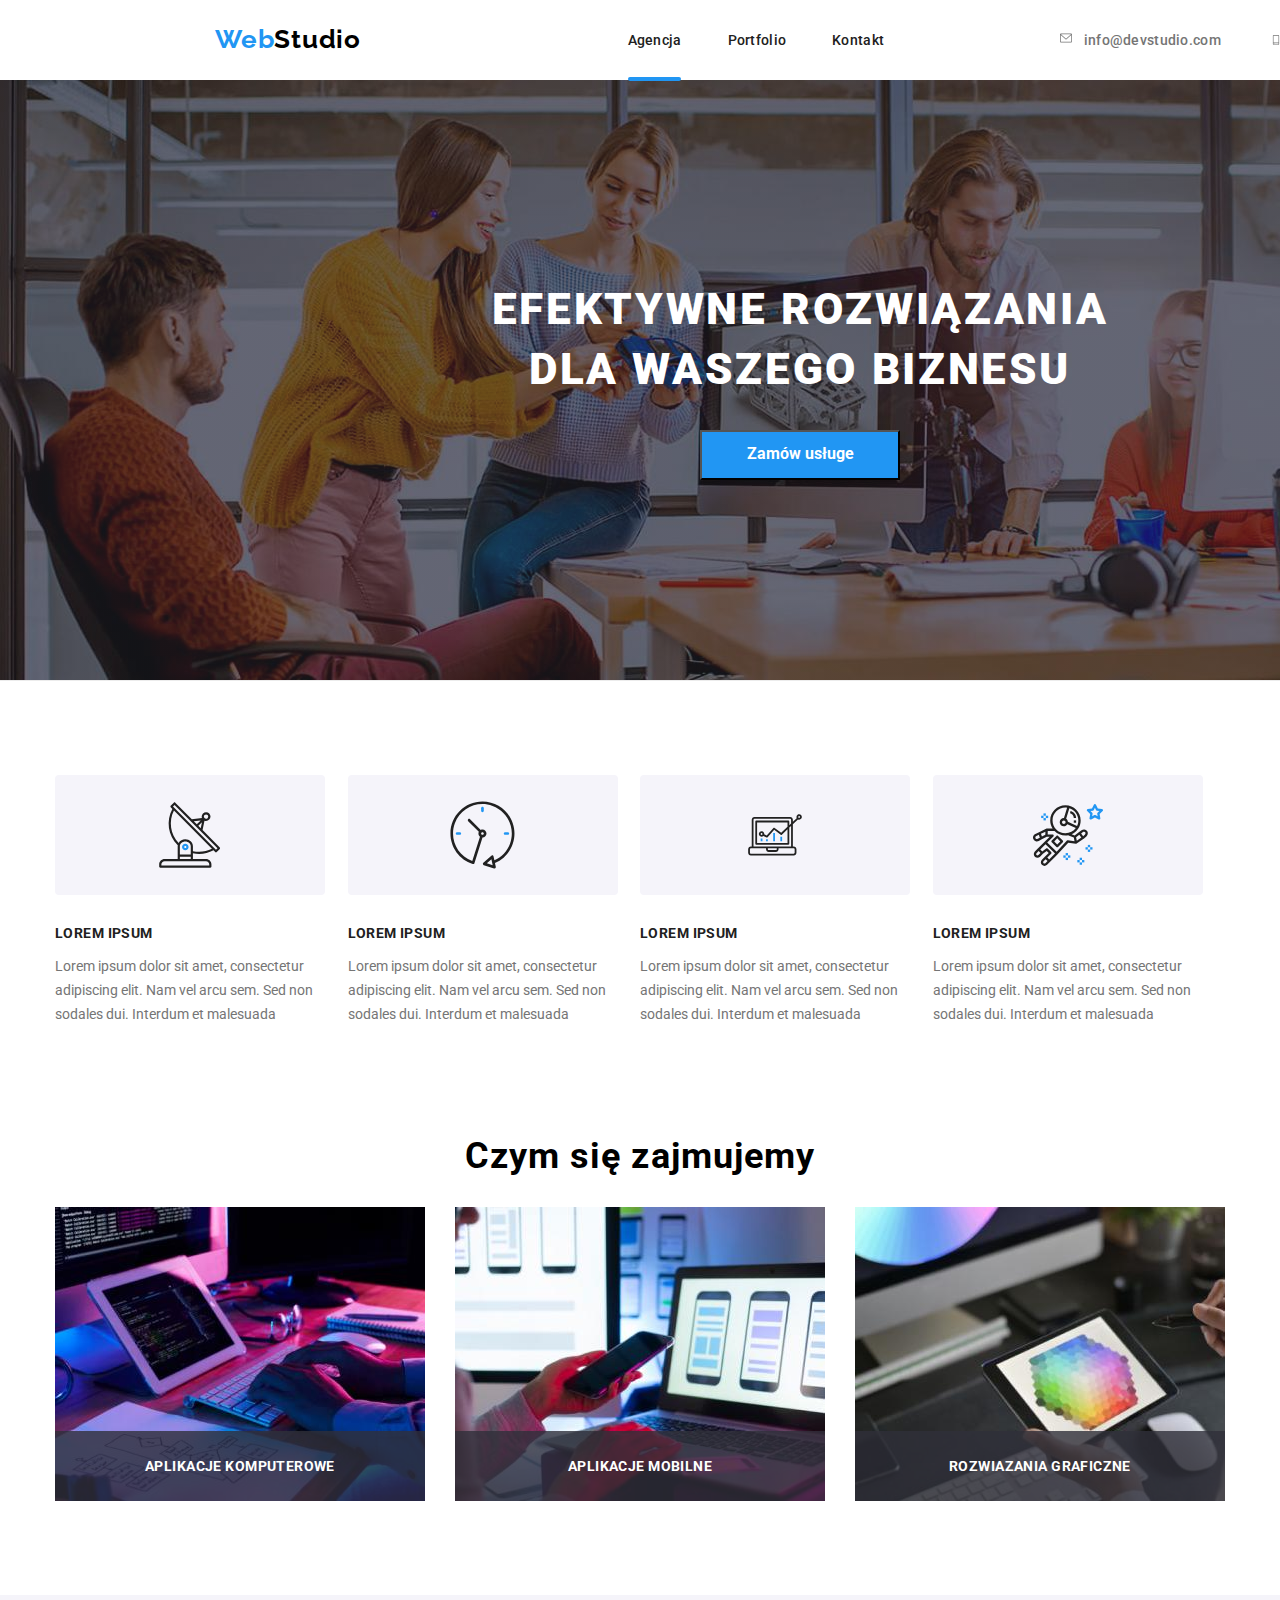
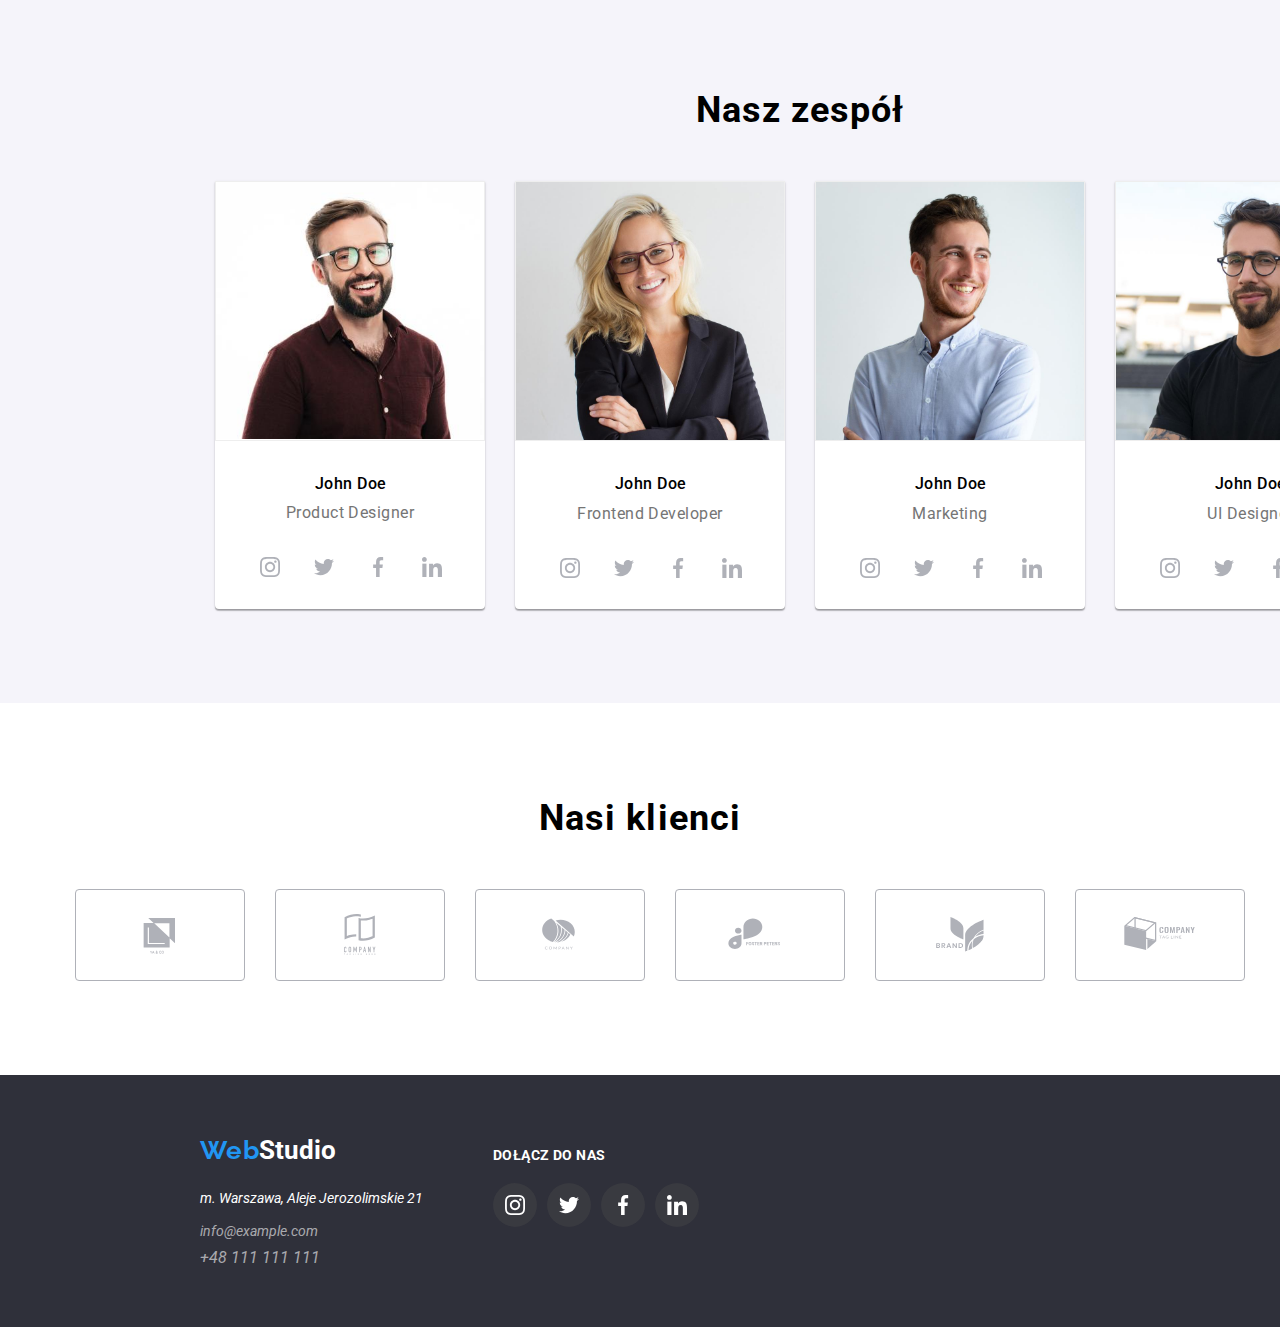
==== index.html @ a7355c9a "Initial commit" ====
<!DOCTYPE html>
<html lang="pl">
  <head>
    <meta charset="UTF-8" />
    <meta http-equiv="X-UA-Compatible" content="IE=edge" />
    <meta name="viewport" content="width=device-width, initial-scale=1.0" />
    <link rel="stylesheet" href="./css/modern-normalize.min.css" />
    <link rel="stylesheet" href="./css/styles.css" />
    <title>goit-markup-hw-06</title>
    <style>
      body {
        font-family: "Roboto", sans-serif;
      }
    </style>
    <link rel="preconnect" href="https://fonts.googleapis.com" />
    <link rel="preconnect" href="https://fonts.gstatic.com" crossorigin />
    <link
      href="https://fonts.googleapis.com/css2?family=Raleway:wght@700&family=Roboto:wght@400;500;700;900&display=swap"
      rel="stylesheet"
    />
  </head>
  <body>
    <header>
      <div class="container">
        <div class="logo-index-position">
          <div class="first-baby-index">
            <a href="./index.html"
              >
              <div class="logo">
                  <span class="blue">Web</span
                  ><span class="studio-black">Studio</span>
                </div></a
              ></b
            >
          </div>
          <nav>
            <menu>
              <li><a href="./index.html" class="menu-index">Agencja</a>
              <div class="underscore"></div>
              </li>
              <li>
                <a href="./portfolio.html" class="menu-index-two">Portfolio</a>
              </li>
              <li>
                <a href="./portfolio.html" class="menu-index-three">Kontakt</a>
              </li>
            </menu>
          </nav>
          <ul class="second-baby-index">
            <li>
              <a href="mailto:info@devstudio.com" class="email-nav">
                <svg class="envelope" width="16" height="12">
                  <use href="./images/icons.svg#icon-envelope"></use></svg>info@devstudio.com</a
              >
            </li>
            <li>
              <a href="tel:48111111111" class="email-nav">
                <svg class="smartphone" width="10" height="16">
                  <use href="./images/icons.svg#icon-smartphone"></use></svg
                >+48 111 111 111</a
              >
            </li>
          </ul>
        </div>
      </div>
      <section class="index-title-button">

        <div class="header-index">
          <h1 class="header-title">
            EFEKTYWNE ROZWIĄZANIA DLA WASZEGO BIZNESU
          </h1>
          <div class="service">
            <button type="button" class="index-button" data-modal-open>Zamów usługe</button>
          </div>
        </div>
      </section>
    </header>
    <main class="main-index">
      <div class="container">
        <!--nasze atuty-->
        <section class="index-lorem">
          <ul class="lorem-list">
            <li class="section-list">
              <div class="index-icons">
                <svg width="65.32" height="70">
                  <use href="./images/icons.svg#icon-antenna1"></use>
                </svg>
              </div>
              <h3>LOREM IPSUM</h3>
              <p>
                Lorem ipsum dolor sit amet, consectetur adipiscing elit. Nam vel
                arcu sem. Sed non sodales dui. Interdum et malesuada
              </p>
            </li>

            <li class="section-list">
              <div class="index-icons">
                <svg width="66.96" height="70">
                  <use href="./images/icons.svg#icon-clock1"></use>
                </svg>
              </div>
              <h3>LOREM IPSUM</h3>

              <p>
                Lorem ipsum dolor sit amet, consectetur adipiscing elit. Nam vel
                arcu sem. Sed non sodales dui. Interdum et malesuada
              </p>
            </li>

            <li class="section-list">
              <div class="index-icons">
                <svg width="70" height="53.69">
                  <use href="./images/icons.svg#icon-computer"></use>
                </svg>
              </div>
              <h3>LOREM IPSUM</h3>
              <p>
                Lorem ipsum dolor sit amet, consectetur adipiscing elit. Nam vel
                arcu sem. Sed non sodales dui. Interdum et malesuada
              </p>
            </li>

            <li class="section-list">
              <div class="index-icons">
                <svg width="70" height="70">
                  <use href="./images/icons.svg#icon-astronaut1"></use>
                </svg>
              </div>
              <h3>LOREM IPSUM</h3>
              <p>
                Lorem ipsum dolor sit amet, consectetur adipiscing elit. Nam vel
                arcu sem. Sed non sodales dui. Interdum et malesuada
              </p>
            </li>
          </ul>
        </section>
        <!--czym się zajmujemy-->
        <section class="index-what">
          <h2>Czym się zajmujemy</h2>
          <div class="container">
          <ul class="what-foto">
            <li class="what-list-item">
          <img
              src="images/squooshimages/box1.jpg"
              alt="dłonie mężczyzny piszące na klawiaturze"
              width="370"
              height="294"
            />
            <div class="index-label">
            <p class="label">APLIKACJE KOMPUTEROWE</p>
            </div>
            </li>
            
          
         <li class="what-list-item">
            
            <img
              src="images/squooshimages/box2.jpg"
              alt="dłonie kobiety, lewa ręka trzyma smartphone a prawa ręka jest oparta na laptopie"
              width="370"
              height="294"
            />
            <div class="index-label">
            <p class="label">APLIKACJE MOBILNE</p>
            </div>
            </li>
          
            <li class="what-list-item">
            <img
              src="images/squooshimages/box3.jpg"
              alt="dłonie mężczyzny w lewej ręca ma tablet w prawej trzyma rysik"
              width="370"
              height="294"
            />
            <div class="index-label">
            <p class="label">ROZWIAZANIA GRAFICZNE</p>
            </div>
            </li>
            
            
          </ul>
          </div>
        </section>
      </div>
      <!--nasz zespół-->
      <section class="team">
        <h2 class="team-description">Nasz zespół</h2>
        <ul class="team-fotos">
          <li class="index-foto-list">
            <figure class="johndoe-foto">
              <img
                src="images/squooshimages/nZ1.jpg"
                alt="mężczyzna w bordowej koszuli i okularach"
                width="270"
                height="260"
              />
              <figcaption class="johndoe-description">
                <p3>John Doe</p3> <br /><p4>Product Designer</p4>
                <ul class="social-links-container">
                  <li class="social-icon-element">
                    <a class="social-link" href="#">
                      <svg class="social-icon" width="20" height="20">
                        <use href="./images/icons.svg#icon-instagram2"></use>
                      </svg>
                    </a>
                  </li>
                  <li class="social-icon-element">
                    <a class="social-link" href="#">
                      <svg class="social-icon" width="20" height="20">
                        <use href="./images/icons.svg#icon-twitter1"></use>
                      </svg>
                    </a>
                  </li>
                  <li class="social-icon-element">
                    <a class="social-link" href="#">
                      <svg class="social-icon" width="20" height="20">
                        <use href="./images/icons.svg#icon-facebook1"></use>
                      </svg>
                    </a>
                  </li>
                  <li class="social-icon-element">
                    <a class="social-link" href="#">
                      <svg class="social-icon" width="20" height="20">
                        <use href="./images/icons.svg#icon-linkedin1"></use>
                      </svg>
                    </a>
                  </li>
                </ul>
              </figcaption>
            </figure>
          </li>
          <li class="index-foto-list">
            <figure class="johndoe-foto">
              <img
                src="images/squooshimages/nz2.jpg"
                alt="blondynka w okularach i czarnej marynarce"
                width="270"
                height="260"
              />
              <figcaption class="johndoe-description">
                <p3>John Doe</p3> <br /><p4>Frontend Developer</p4>
                <ul class="social-links-container">
                  <li class="social-icon-element">
                    <a class="social-link" href="#">
                      <svg class="social-icon" width="20" height="20">
                        <use href="./images/icons.svg#icon-instagram2"></use>
                      </svg>
                    </a>
                  </li>
                  <li class="social-icon-element">
                    <a class="social-link" href="#">
                      <svg class="social-icon" width="20" height="20">
                        <use href="./images/icons.svg#icon-twitter1"></use>
                      </svg>
                    </a>
                  </li>
                  <li class="social-icon-element">
                    <a class="social-link" href="#">
                      <svg class="social-icon" width="20" height="20">
                        <use href="./images/icons.svg#icon-facebook1"></use>
                      </svg>
                    </a>
                  </li>
                  <li class="social-icon-element">
                    <a class="social-link" href="#">
                      <svg class="social-icon" width="20" height="20">
                        <use href="./images/icons.svg#icon-linkedin1"></use>
                      </svg>
                    </a>
                  </li>
                </ul>
              </figcaption>
            </figure>
          </li>
          <li class="index-foto-list">
            <figure class="johndoe-foto">
              <img
                src="images/squooshimages/nz3.jpg"
                alt="rudy uśmiechnięty mężczyzna w niebieskiej koszuli"
                width="270"
                height="260"
              />
              <figcaption class="johndoe-description">
                <p3>John Doe</p3> <br /><p4>Marketing</p4>
                <ul class="social-links-container">
                  <li class="social-icon-element">
                    <a class="social-link" href="#">
                      <svg class="social-icon" width="20" height="20">
                        <use href="./images/icons.svg#icon-instagram2"></use>
                      </svg>
                    </a>
                  </li>
                  <li class="social-icon-element">
                    <a class="social-link" href="#">
                      <svg class="social-icon" width="20" height="20">
                        <use href="./images/icons.svg#icon-twitter1"></use>
                      </svg>
                    </a>
                  </li>
                  <li class="social-icon-element">
                    <a class="social-link" href="#">
                      <svg class="social-icon" width="20" height="20">
                        <use href="./images/icons.svg#icon-facebook1"></use>
                      </svg>
                    </a>
                  </li>
                  <li class="social-icon-element">
                    <a class="social-link" href="#">
                      <svg class="social-icon" width="20" height="20">
                        <use href="./images/icons.svg#icon-linkedin1"></use>
                      </svg>
                    </a>
                  </li>
                </ul>
              </figcaption>
            </figure>
          </li>
          <li class="index-foto-list">
            <figure class="johndoe-foto">
              <img
                src="images/squooshimages/nz4.jpg"
                alt="szatyn w okularach i czarnym t-shirt"
                width="270"
                height="260"
              />
              <figcaption class="johndoe-description">
                <p3>John Doe</p3> <br /><p4>UI Designer</p4>
                <ul class="social-links-container">
                  <li class="social-icon-element">
                    <a class="social-link" href="#">
                      <svg class="social-icon" width="20" height="20">
                        <use href="./images/icons.svg#icon-instagram2"></use>
                      </svg>
                    </a>
                  </li>
                  <li class="social-icon-element">
                    <a class="social-link" href="#">
                      <svg class="social-icon" width="20" height="20">
                        <use href="./images/icons.svg#icon-twitter1"></use>
                      </svg>
                    </a>
                  </li>
                  <li class="social-icon-element">
                    <a class="social-link" href="#">
                      <svg class="social-icon" width="20" height="20">
                        <use href="./images/icons.svg#icon-facebook1"></use>
                      </svg>
                    </a>
                  </li>
                  <li class="social-icon-element">
                    <a class="social-link" href="#">
                      <svg class="social-icon" width="20" height="20">
                        <use href="./images/icons.svg#icon-linkedin1"></use>
                      </svg>
                    </a>
                  </li>
                </ul>
              </figcaption>
            </figure>
          </li>
        </ul>
      </section>
      <section class="clients-section">
        <div class="container">
          <h2 class="clients-title">Nasi klienci</h2>
          <ul class="client-list">
            <li class="client-item">
              <a class="client-link" href="#">
                <svg class="client-icon" width="40" height="46.7">
                  <use href="./images/icons.svg#icon-client1"></use>
                </svg>
              </a>
            </li>
            <li class="client-item">
              <a class="client-link" href="#">
                <svg class="client-icon" width="40" height="52">
                  <use href="./images/icons.svg#icon-client2"></use>
                </svg>
              </a>
            </li>
            <li class="client-item">
              <a class="client-link" href="#">
                <svg class="client-icon" width="43.46" height="41.18">
                  <use href="./images/icons.svg#icon-client3"></use>
                </svg>
              </a>
            </li>
            <li class="client-item">
              <a class="client-link" href="">
                <svg class="client-icon" width="84.44" height="40.62">
                  <use href="./images/icons.svg#icon-client4"></use>
                </svg>
              </a>
            </li>
            <li class="client-item">
              <a class="client-link" href="#">
                <svg class="client-icon" width="62.54" height="45.43">
                  <use href="./images/icons.svg#icon-client5"></use>
                </svg>
              </a>
            </li>
            <li class="client-item">
              <a class="client-link" href="#">
                <svg class="client-icon" width="93.79" height="43.93">
                  <use href="./images/icons.svg#icon-client6"></use>
                </svg>
              </a>
            </li>
          </ul>
        </div>
      </section>
    </main>
    <footer>
      <div class="container">
        <div class="footer-all">
          <div class="logo-address">
        <div class="portfolio-bottom-logo">
          <a href="./index.html"
            ><span class="blue">Web</span
            ><span class="logo-studio">Studio</span></a
          >
        </div>
        <div class="link-footer">
        <address class="foot-address">
          m. Warszawa, Aleje Jerozolimskie 21 </address>
          <address class="foot-address-two">
          <a  class="mail-footer" href="mailto:info@example.com">info@example.com </a></address>
          <address clas="foot-address-three">
          <a href="tel:48111111111">+48 111 111 111</a>
        </address>
        </div>
        </div>
        <div class="join-us">
          <h3 class="footer-join-title">DOŁĄCZ DO NAS</h3>
          <ul class="footer-links-container">
            <li class="footer-icon-element">
              <a class="footer-social-link" href="#">
                <svg class="social-icon" width="20" height="20">
                  <use href="./images/icons.svg#icon-instagram2"></use>
                </svg>
              </a>
            </li>
            <li class="footer-icon-element">
              <a class="footer-social-link" href="#">
                <svg class="social-icon" width="20" height="20">
                  <use href="./images/icons.svg#icon-twitter1"></use>
                </svg>
              </a>
            </li>
            <li class="footer-icon-element">
              <a class="footer-social-link" href="#">
                <svg class="social-icon" width="20" height="20">
                  <use href="./images/icons.svg#icon-facebook1"></use>
                </svg>
              </a>
            </li>
            <li class="footer-icon-element">
              <a class="footer-social-link" href="#">
                <svg class="social-icon" width="20" height="20">
                  <use href="./images/icons.svg#icon-linkedin1"></use>
                </svg>
              </a>
            </li>
          </ul>
        </div>
        </div>
      </div>
    </footer>
     <div class="backdrop is-hidden" data-modal>
      <div class="modal">
        <button type="button" class="modal-close" data-modal-close="">
          <svg width="18" height="18">
            <use href="./images/icons.svg#icon-close"></use>
          </svg>
        </button>
      </div>
    </div>
    <script src="./js/modal.js"></script>
  </body>
</html>
---- css/styles.css ----
@import url("./positioning.css");
body {
  --background-color: #ffffff;
  --font-family: "roboto", sans-serif;
  --font-color: #212121;
  --brand-blue: #2196f3;
  --gray-color: #757575;
  --icon-color: #f5f4fa;
  --icon-fill: #afb1b8;
}
.active-button:hover,
.active-button:focus {
  background: var(--brand-blue);
  color: var(--background-color);
  cursor: pointer;
  line-height: 1.6;
  font-weight: 500;
  transition-duration: 250ms;
  transition-timing-function: cubic-bezier(0.4, 0, 0.2, 1);
}
.active-button {
  font-weight: 500;
  line-height: 1.6;
  text-decoration: none;
  font-size: 14px;
}
.active-button-one:hover,
.active-button-one:focus {
  background: var(--brand-blue);
  color: var(--background-color);
  cursor: pointer;
  line-height: 1.6;
  font-weight: 500;
  padding: 6px 22px 6px 22px;
  box-shadow: 0px 3px 1px rgba(0, 0, 0, 0.1), 0px 1px 2px rgba(0, 0, 0, 0.08),
    0px 2px 2px rgba(0, 0, 0, 0.12);
  border-radius: 4px;
  transition-duration: 250ms;
  transition-timing-function: cubic-bezier(0.4, 0, 0.2, 1);
}
.active-button-one {
  font-weight: 500;
  line-height: 1.6;
  text-decoration: none;
  font-size: 14px;
  padding: 6px 22px 6px 22px;
  border: none;
}
.logo {
  font-weight: 700;
  font-size: 26px;
  line-height: 1.2;

  /* identical to box height */

  letter-spacing: 0.03em;
  word-spacing: 0;
}
.blue {
  color: var(--brand-blue);
  font-weight: 700;
  font-family: "Raleway";
  line-height: 1.2;
  margin-top: 24px;
  font-size: 26px;
  letter-spacing: 0.03em;
}
.logo-studio {
  color: var(--background-color);
  font: "Raleway";
  font-weight: 700;
  line-height: 1.2;
  font-size: 26px;
}
.foot-address {
  color: var(--background-color);
  font-size: 14px;
  line-height: 1.7;
  padding-bottom: 9px;
}
.foot-address-two {
  color: var(--background-color);
  font-size: 14px;
  line-height: 1.7;
  display: block;
}

footer {
  background-color: #2f303a;
  width: 1600px;
  height: 252px;
  display: flex;
  margin: auto;
}

a {
  color: rgba(255, 255, 255, 0.6);
  line-height: 1.7;
  text-decoration: none;
}
.studio-black {
  color: #000000;
  font-weight: 700;
  font-family: "Raleway";
  margin-top: 24px;
  font-size: 26px;
  line-height: 1.19;
  letter-spacing: 0.03em;
}
.menu-links {
  font-weight: 500;
  font-size: 14px;
  letter-spacing: 0.02em;
  font-weight: 500;
  line-height: 1.17;
  color: var(--font-color);
}
.menu-links:hover,
.menu-links:focus {
  font-weight: 500;
  font-size: 14px;
  letter-spacing: 0.02em;
  font-weight: 500;
  line-height: 1.17;
  color: var(--brand-blue);
  transition-duration: 250ms;
  transition-timing-function: cubic-bezier(0.4, 0, 0.2, 1);
}
.menu-links-two {
  font-weight: 500;
  font-size: 14px;
  letter-spacing: 0.02em;
  color: var(--font-color);
  line-height: 1.17;
}
.menu-links-two:hover,
.menu-links:focus {
  font-weight: 500;
  font-size: 14px;
  letter-spacing: 0.02em;
  color: var(--brand-blue);
  line-height: 1.17;
  transition-duration: 250ms;
  transition-timing-function: cubic-bezier(0.4, 0, 0.2, 1);
}
.email-nav {
  color: var(--gray-color);
  display: flex;
  justify-content: baseline;

  font-weight: 500;
  font-size: 14px;
  line-height: 1.17;
  letter-spacing: 0.02em;
}
.email-nav:hover,
.email-nav:focus {
  color: var(--brand-blue);

  font-weight: 500;
  font-size: 14px;
  line-height: 1.17;
  letter-spacing: 0.02em;
  transition-duration: 250ms;
  transition-timing-function: cubic-bezier(0.4, 0, 0.2, 1);
}
p1 {
  font-weight: 700;
  font-size: 18px;
  line-height: 2;
  /* identical to box height, or 200% */

  letter-spacing: 0.06em;
  text-align: center;
  padding: 20px 24px 4px 24px;
}
p2 {
  font-size: 16px;
  line-height: 1.9;
  /* identical to box height, or 188% */

  letter-spacing: 0.03em;

  color: var(--gray-color);
  text-align: center;
  padding: 4px 24px 20px 24px;
}
p3 {
  font-weight: 500;
  font-size: 16px;
  line-height: 1.2;
  /* identical to box height */

  text-align: center;
  letter-spacing: 0.03em;
  display: flex;
  padding: 30px 99px 10px 99px;
  display: inline-block;
}
p4 {
  font-size: 16px;
  line-height: 1.2;
  /* identical to box height */

  text-align: center;
  letter-spacing: 0.03em;

  color: var(--gray-color);
  align-items: center;
  justify-content: center;
  display: flex;
}
.email-underline {
  text-decoration: underline;
  color: rgba(255, 255, 255, 0.6);
}
.menu-links-three {
  font-weight: 500;
  font-size: 14px;
  line-height: 1.17;
  letter-spacing: 0.02em;
  color: var(--font-color);
}
.menu-links-three:hover,
.menu-links-three:focus {
  font-weight: 500;
  font-size: 14px;
  line-height: 1.17;
  letter-spacing: 0.02em;
  color: var(--brand-blue);
  transition-duration: 250ms;
  transition-timing-function: cubic-bezier(0.4, 0, 0.2, 1);
}
.menu-index {
  font-weight: 500;
  font-size: 14px;
  line-height: 1.17;
  letter-spacing: 0.02em;

  color: var(--font-color);
}
.menu-index:hover,
.menu-index:focus {
  font-weight: 500;
  font-size: 14px;
  line-height: 1.17;
  letter-spacing: 0.02em;

  color: var(--brand-blue);
  transition-duration: 250ms;
  transition-timing-function: cubic-bezier(0.4, 0, 0.2, 1);
}
.underscore {
  position: relative;
  top: 28px;
}
.underscore::after {
  content: "";
  position: absolute;
  left: 0;
  display: block;
  width: 53px;
  height: 4px;
  background-color: var(--brand-blue);
  border-radius: 2px;
}
.underscore-portfolio {
  position: relative;
  top: 28px;
}

.underscore-portfolio::after {
  content: "";
  position: absolute;
  left: 0;
  display: block;
  width: 58px;
  height: 4px;
  background-color: var(--brand-blue);
  border-radius: 2px;
}
.menu-index-two {
  font-weight: 500;
  font-size: 14px;
  line-height: 1.17;
  letter-spacing: 0.02em;
  color: var(--font-color);
}
.menu-index-two:hover,
.menu-index:focus {
  font-weight: 500;
  font-size: 14px;
  line-height: 1.17;
  letter-spacing: 0.02em;
  color: var(--brand-blue);
  transition-duration: 250ms;
  transition-timing-function: cubic-bezier(0.4, 0, 0.2, 1);
}
.menu-index-three {
  font-weight: 500;
  font-size: 14px;
  line-height: 1.17;
  letter-spacing: 0.02em;
  color: var(--font-color);
}
.menu-index-three:hover,
.menu-index-three:focus {
  font-weight: 500;
  font-size: 14px;
  line-height: 1.17;
  letter-spacing: 0.02em;
  color: var(--brand-blue);
  transition-duration: 250ms;
  transition-timing-function: cubic-bezier(0.4, 0, 0.2, 1);
}
.header-index {
  background-color: #2f303a;
  background-image: linear-gradient(
      to right,
      rgba(47, 48, 58, 0.4),
      rgba(47, 48, 58, 0.4)
    ),
    url(../images/index-header-photo.jpg);
  background-position: center;
  background-size: cover;
  height: 600px;
  margin: 0 auto;
  max-width: 1600px;
  padding: 200px 0;
}

.header-title {
  font-weight: 900;
  font-size: 44px;
  line-height: 1.36;
  /* or 136% */
  letter-spacing: 0.06em;
  text-transform: uppercase;
  color: var(--background-color);
  max-width: 696px;
  text-align: center;
  margin: 0 auto;
  flex-wrap: wrap;
}
.index-button:hover,
.index-button:focus {
  cursor: pointer;
  text-decoration: underline;

  background: var(--brand-blue);
  box-shadow: 0px 4px 4px rgba(0, 0, 0, 0.15);

  color: var(--background-color);

  width: 200px;
  height: 50px;
  transition-duration: 250ms;
  transition-timing-function: cubic-bezier(0.4, 0, 0.2, 1);
}
.index-button {
  background: var(--brand-blue);
  font-weight: 700;
  font-size: 16px;
  line-height: 1.9;
  color: var(--background-color);
  box-shadow: 0px 4px 4px rgba(0, 0, 0, 0.15);
  width: 200px;
  height: 50px;
}
h3 {
  font-weight: 700;
  font-size: 14px;
  line-height: 1.17;
  letter-spacing: 0.03em;
  text-transform: uppercase;
  color: var(--font-color);
}
.section-list {
  font-weight: 400;
  font-size: 14px;
  line-height: 1.7;
  color: var(--gray-color);
  align-items: flex-start;
}
h2 {
  font-weight: 700;
  font-size: 36px;
  line-height: 1.17;
  text-align: center;
  letter-spacing: 0.03em;
}

li {
  list-style-type: none;
}
.envelope {
  fill: currentColor;
  margin-right: 10px;
}
.smartphone {
  fill: currentColor;
  margin-right: 10px;
}
.index-icons {
  width: 270px;
  height: 120px;
  background-color: var(--icon-color);
  border-radius: 4px;
  display: flex;
  align-items: center;
  justify-content: center;
  margin-bottom: 30px;
}
.social-links-container {
  width: 206px;
  height: 58px;
  display: flex;
  justify-content: space-between;
  align-items: center;
  margin: 16px 32px 18px 32px;
  padding: 0;
}
.social-link {
  fill: var(--icon-fill);
  width: 100%;
  height: 100%;
  align-items: center;
  justify-content: center;
  display: flex;
}

.social-link:hover,
.social-link:focus {
  background-color: var(--brand-blue);
  fill: var(--background-color);
  border-radius: 50%;
  transition-duration: 250ms;
  transition-timing-function: cubic-bezier(0.4, 0, 0.2, 1);
}

.social-icon-element {
  width: 44px;
  height: 44px;
}

/*Nasi klienci*/

.clients-section {
  margin: 94px 215px;
}

.client-list {
  display: flex;
  justify-content: center;
  align-items: center;
}
.clients-title {
  margin-bottom: 50px;
}
.client-link {
  border-radius: 4px;
  border-color: var(--icon-fill);
  border: 1px solid currentColor;
  color: var(--icon-fill);
  fill: currentColor;
  display: flex;
  justify-content: center;
  align-items: center;
  width: 170px;
  height: 92px;
}
.client-link:hover,
.client-link:focus {
  border-color: var(--brand-blue);
  fill: var(--brand-blue);
  transition-duration: 250ms;
  transition-timing-function: cubic-bezier(0.4, 0, 0.2, 1);
}

.client-item {
  margin-right: 30px;
}
.client-item:last-child {
  margin-right: 0px;
}
.client-icon {
  display: flex;
  justify-content: center;
  min-width: 50%;
  min-height: 50%;
}

/*footer dołącz do nas*/
.join-us {
  width: 206px;
  height: 80px;
  margin-top: 72px;
  margin-left: 70px;
}
.footer-join-title {
  color: var(--background-color);
  margin-top: 0;
  margin-bottom: 20px;
}
.footer-social-link {
  fill: var(--background-color);
  width: 100%;
  height: 100%;
  align-items: center;
  justify-content: center;
  display: flex;
  border-radius: 50%;
  background-color: rgba(255, 255, 255, 0.1);
}
.footer-social-link:hover,
.footer-social-link:focus {
  background-color: var(--brand-blue);
  border-radius: 50%;
  transition-duration: 250ms;
  transition-timing-function: cubic-bezier(0.4, 0, 0.2, 1);
}
.footer-icon-element {
  width: 44px;
  height: 44px;
  border-radius: 50%;
  background: rgba(0, 0, 0, 0.25);
}
.footer-icons-element:last-child {
  margin-right: 0;
}
.footer-links-container {
  display: flex;
  justify-content: space-between;
  gap: 10px;
  padding: 0;
  margin-top: 20px;
}
.footer-all {
  display: flex;
}
.link-footer {
  padding-top: 20px;
  display: block;
}

.mail-footer {
  padding-bottom: 9px;
}
.foot-address-three {
  padding-bottom: 9px;
}

/*--------------foto-----------*/
.what-list-item {
  position: relative;
  display: flex;
}
.index-label {
  width: 100%;
  height: 70px;
  background-color: rgba(47, 48, 58, 0.8);
  position: absolute;
  bottom: 0;
}
.label {
  font-size: 14px;
  font-weight: 700;
  line-height: 16px;
  display: flex;
  letter-spacing: 0.03em;
  justify-content: center;
  margin-top: 27px;
  color: var(--background-color);
}
/*---------------portfolio-overlay-------------*/

.overlay {
  position: absolute;
  top: 0;
  left: 0;
  width: 100%;
  height: 100%;
  background-color: rgba(33, 150, 243, 0.9);

  transform: translatey(100%);
  transition: transform 250ms cubic-bezier(0.4, 0, 0.2, 1);
}

.overlay-div {
  position: relative;
  overflow: hidden;
}
.technocrack-text {
  font-size: 18px;
  line-height: 1.55;
  letter-spacing: 0.03em;
  color: var(--background-color);
  padding: 49px 45px 49px 24px;
}
.foto-list:hover .overlay,
.foto-list:focus .overlay {
  transform: translate(0);
}
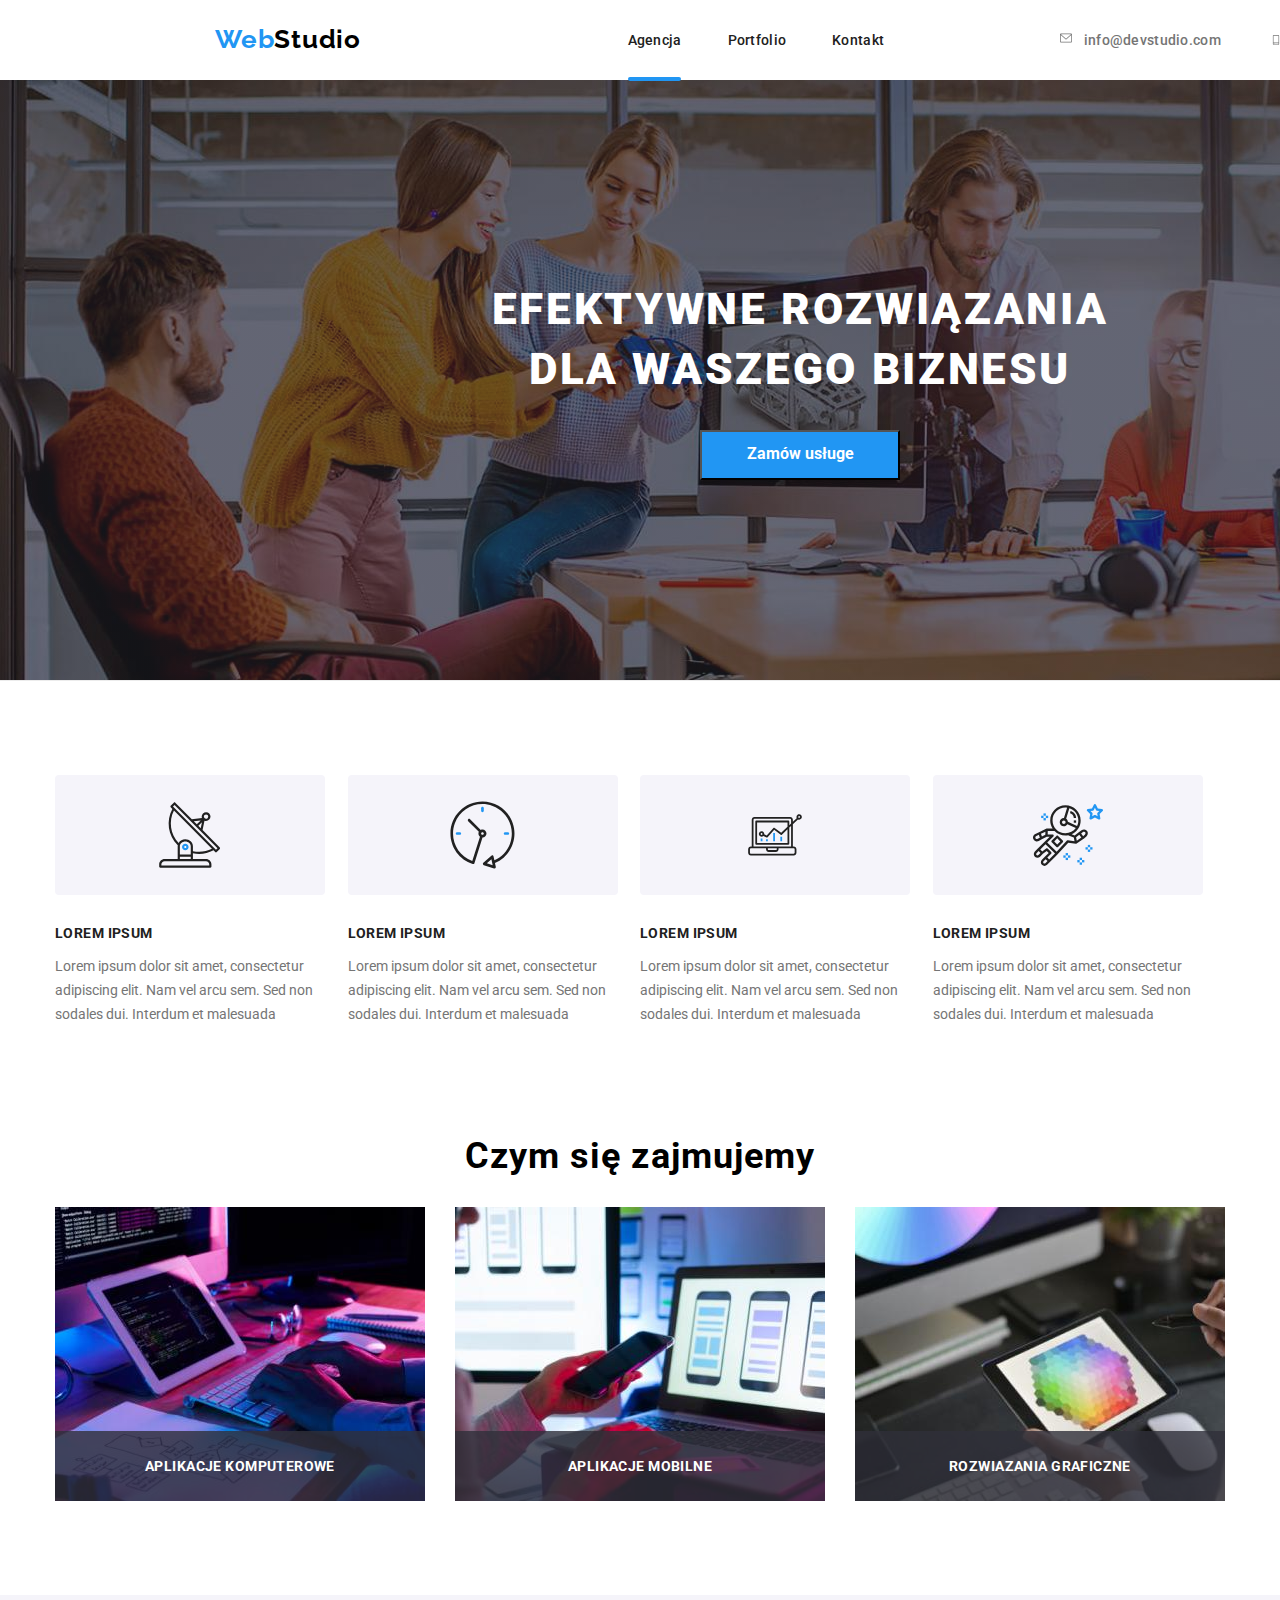
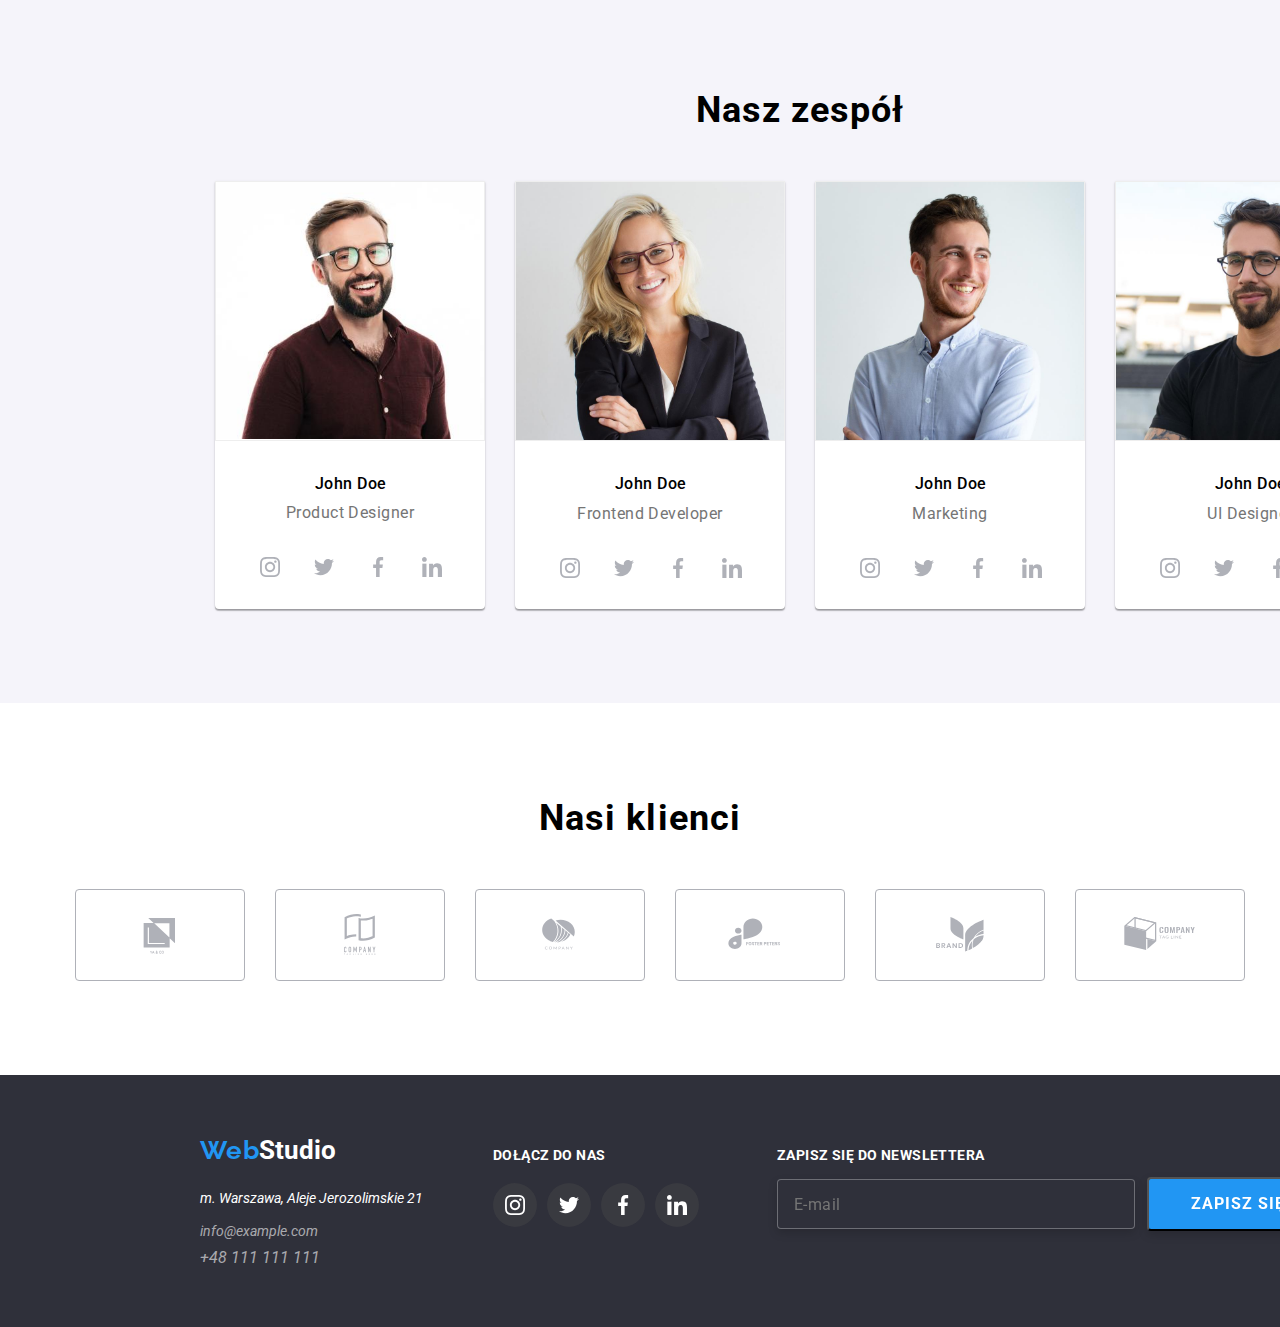
==== commit 48fd0eea: "footer-ready" ====
--- a/index.html
+++ b/index.html
@@ -463,14 +463,23 @@
             </li>
           </ul>
         </div>
+        <div class="newsletter">
+          <h3 class="footer-join-title-two">ZAPISZ SIĘ DO NEWSLETTERA</h3>
+          <div class="newsletter-input">
+            <label class="newsletter-email">
+              <input class="footer-input" type="email" name="email" placeholder="E-mail" required />
+            </label>
+            <button class="submit-button" type="submit">ZAPISZ SIĘ<svg class="button-send" width="24" height="24"><use href="./images/icons.svg#icon-icon-send"></use></svg></button>
+          </div>
+         </div>
         </div>
       </div>
     </footer>
      <div class="backdrop is-hidden" data-modal>
       <div class="modal">
-        <button type="button" class="modal-close" data-modal-close="">
+        <button class="submit-button" type="button" class="modal-close" data-modal-close="">
           <svg width="18" height="18">
-            <use href="./images/icons.svg#icon-close"></use>
+            <use href="./images/icons.svg#-icon-close"></use>
           </svg>
         </button>
       </div>
--- a/css/styles.css
+++ b/css/styles.css
@@ -7,6 +7,7 @@
   --gray-color: #757575;
   --icon-color: #f5f4fa;
   --icon-fill: #afb1b8;
+  --footer-background: #2f303a;
 }
 .active-button:hover,
 .active-button:focus {
@@ -86,7 +87,7 @@
 }
 
 footer {
-  background-color: #2f303a;
+  background-color: var(--footer-background);
   width: 1600px;
   height: 252px;
   display: flex;
@@ -314,7 +315,7 @@
   transition-timing-function: cubic-bezier(0.4, 0, 0.2, 1);
 }
 .header-index {
-  background-color: #2f303a;
+  background-color: var(--footer-background);
   background-image: linear-gradient(
       to right,
       rgba(47, 48, 58, 0.4),
@@ -502,6 +503,10 @@
   margin-top: 0;
   margin-bottom: 20px;
 }
+.footer-join-title-two {
+  color: var(--background-color);
+  margin-top: 72px;
+}
 .footer-social-link {
   fill: var(--background-color);
   width: 100%;
@@ -601,3 +606,46 @@
 .foto-list:focus .overlay {
   transform: translate(0);
 }
+
+/*----------------------newsletter--------------*/
+.newsletter-input {
+  display: flex;
+  justify-content: space-between;
+  align-items: center;
+}
+.newsletter-email {
+  width: 358px;
+  height: 50px;
+  margin-right: 12px;
+}
+.footer-input {
+  width: 100%;
+  height: 100%;
+  padding: 15px 16px;
+  font-size: 16px;
+  line-height: 1.25;
+  letter-spacing: 0.03em;
+  color: rgba(255, 255, 255, 0.6);
+  background-color: var(--footer-background);
+  border: 1px solid rgba(255, 255, 255, 0.3);
+  filter: drop-shadow(0px 4px 4px rgba(0, 0, 0, 0.15));
+  border-radius: 4px;
+}
+.submit-button {
+  background-color: var(--brand-blue);
+  font-weight: 700;
+  font-size: 16px;
+  line-height: 1.88;
+  letter-spacing: 0.06em;
+  color: var(--background-color);
+  padding: 10px 28px 10px 42px;
+  border-radius: 4px;
+  filter: drop-shadow(0px 4px 4px rgba(0, 0, 0, 0.15));
+}
+.button-send {
+  margin-left: 24px;
+  vertical-align: middle;
+}
+.newsletter {
+  margin-left: 78px;
+}
